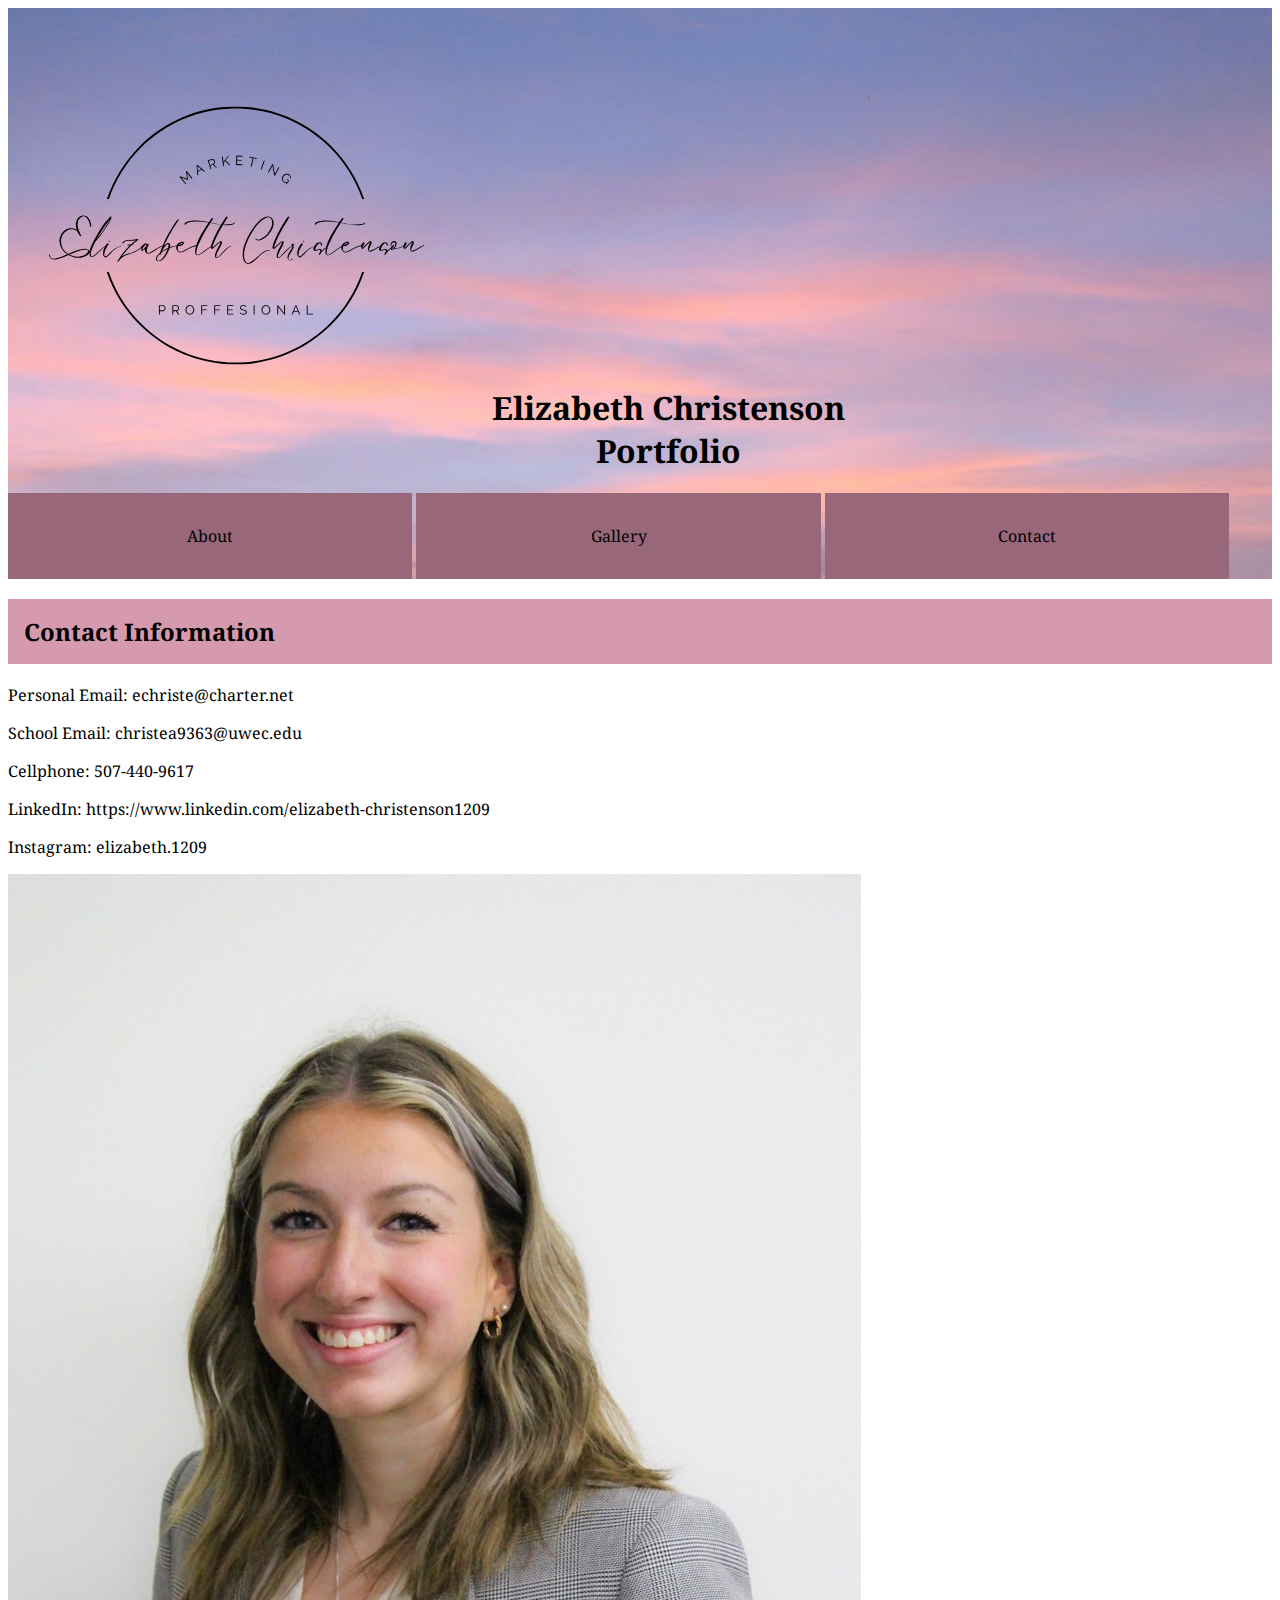
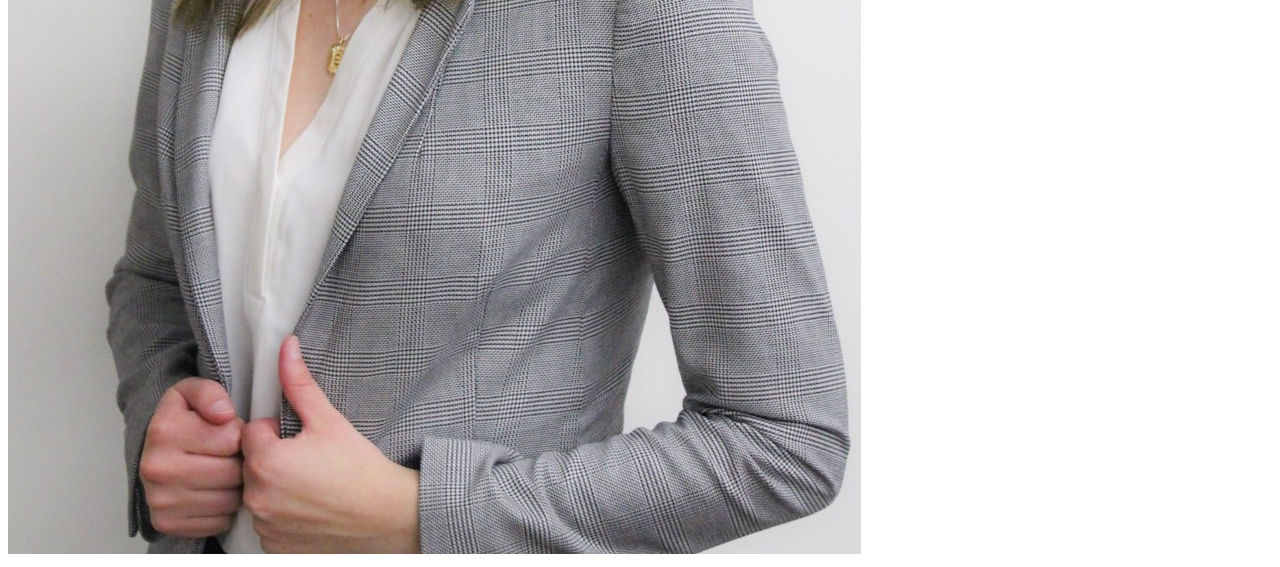
==== Portfolio Design/contact.html @ 51850fca "portfolio" ====
<!DOCTYPE html>
<html lang="en">
<head>
    <meta charset="UTF-8">
    <meta http-equiv="X-UA-Compatible" content="IE=edge">
    <meta name="viewport" content="width=device-width, initial-scale=1.0">
    <title>Portfolio</title>
    <link rel="stylesheet" href="styles.css">
    <link rel="preconnect" href="https://fonts.googleapis.com">
    <link rel="preconnect" href="https://fonts.gstatic.com" crossorigin>
    <link href="https://fonts.googleapis.com/css2?family=Noto+Serif&display=swap" rel="stylesheet">
</head>
<body>
    <header>
        <div><img src="images/Portfolio Logo.svg" alt="logo">
        <h1>Elizabeth Christenson Portfolio</h1></div>
        <nav>
            <a href="index.html">About</a>
            <a href="gallery.html">Gallery</a>
            <a href="contact.html">Contact</a>
        </nav>
    </header>
    <section>
        <h2 id="contact">Contact Information</h2>
        <p>Personal Email: echriste@charter.net</p>
        <p>School Email: christea9363@uwec.edu</p>
        <p>Cellphone: 507-440-9617</p>
        <p>LinkedIn: https://www.linkedin.com/elizabeth-christenson1209</p>
        <p>Instagram: elizabeth.1209</p>
        <img src="images/headshot.jpg" alt="Headshot">
    </section>
    
</body>
</html>
---- Portfolio Design/styles.css ----
header{
    background-image: url(images/backgroundsunset.png);
    font-family:'Noto Serif', serif ;
    display: flex;
    flex-wrap: wrap;
    background-size: cover;
}
header img{
    width: 45%;
}
nav{
    flex-basis: 100%;
}
header h1{
    display: inline-block;
    width: 40%;
    text-align: center;
}
header>nav>a{
    background-color: #98677a;
    color: black;
    text-decoration: none;
    padding: 2rem 0;
    display: inline-block;
    width: 32%;
    text-align: center;
}
header>nav{
    padding-top: 0;
    padding-bottom: 0;
    padding-right: 0;
    padding-left: 0;
}
body{
    font-family: 'Noto Serif', serif ;
    margin: 2;
}
img{
    max-width: 100%;
}
#about{
    background-color: #d69aaf;
    padding: 1rem;
}
#school{
    background-color: #d69aaf;
    padding: 1rem;
}
#marketing{
    background-color: #d69aaf;
    padding: 1rem;
}
#gallery{
    background-color: #d69aaf;
    padding: 1rem;
}
#intern{
    background-color: #d69aaf;
    padding: 1rem;
}
#pse{
    background-color: #d69aaf;
    padding: 1rem;
}
#schoolcontent{
    background-color: #d69aaf;
    padding: 1rem;
}
#contact{
    background-color: #d69aaf;
    padding: 1rem;
}
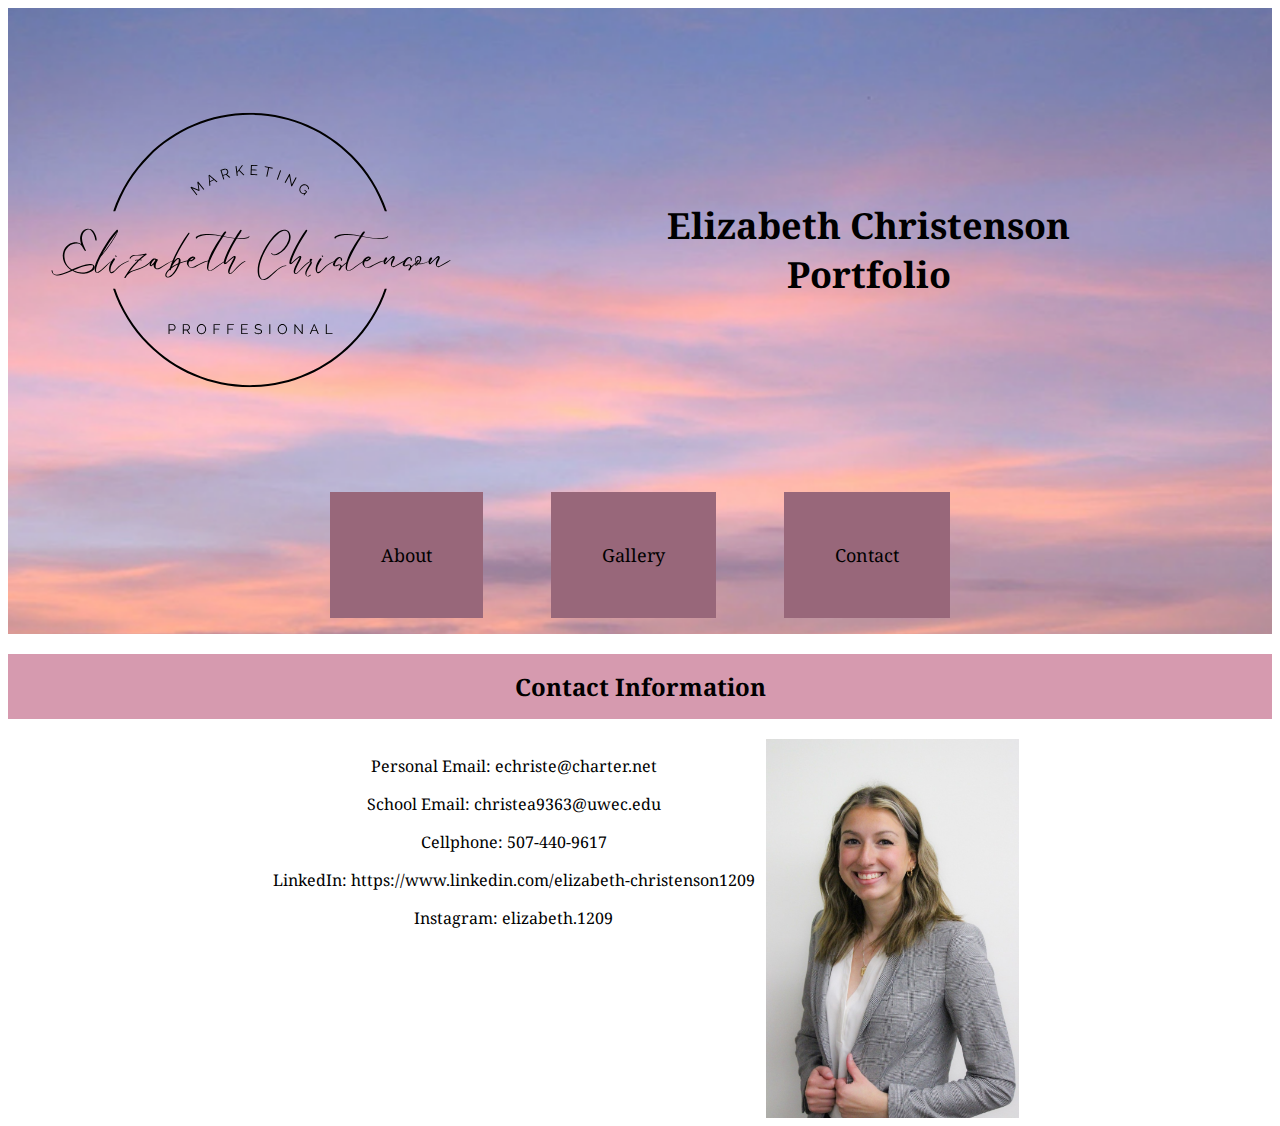
==== commit 8721b8aa: "portfolio" ====
--- a/Portfolio Design/contact.html
+++ b/Portfolio Design/contact.html
@@ -9,6 +9,15 @@
     <link rel="preconnect" href="https://fonts.googleapis.com">
     <link rel="preconnect" href="https://fonts.gstatic.com" crossorigin>
     <link href="https://fonts.googleapis.com/css2?family=Noto+Serif&display=swap" rel="stylesheet">
+    <link rel="apple-touch-icon" sizes="180x180" href="images/apple-touch-icon.png">
+    <link rel="icon" type="image/png" sizes="32x32" href="images/favicon-32x32.png">
+    <link rel="icon" type="image/png" sizes="16x16" href="images/favicon-16x16.png">
+    <link rel="manifest" href="images/site.webmanifest">
+    <link rel="mask-icon" href="images/safari-pinned-tab.svg" color="#5bbad5">
+    <link rel="shortcut icon" href="images/favicon.ico">
+    <meta name="msapplication-TileColor" content="#da532c">
+    <meta name="msapplication-config" content="images/browserconfig.xml">
+    <meta name="theme-color" content="#ffffff">
 </head>
 <body>
     <header>
@@ -20,13 +29,13 @@
             <a href="contact.html">Contact</a>
         </nav>
     </header>
-    <section>
+    <section class="contact">
         <h2 id="contact">Contact Information</h2>
-        <p>Personal Email: echriste@charter.net</p>
+        <div><p>Personal Email: echriste@charter.net</p>
         <p>School Email: christea9363@uwec.edu</p>
         <p>Cellphone: 507-440-9617</p>
         <p>LinkedIn: https://www.linkedin.com/elizabeth-christenson1209</p>
-        <p>Instagram: elizabeth.1209</p>
+        <p>Instagram: elizabeth.1209</p></div>
         <img src="images/headshot.jpg" alt="Headshot">
     </section>
     
--- a/Portfolio Design/styles.css
+++ b/Portfolio Design/styles.css
@@ -22,8 +22,9 @@
     text-decoration: none;
     padding: 2rem 0;
     display: inline-block;
-    width: 32%;
+    width: 30%;
     text-align: center;
+    border: 3px solid transparent;
 }
 header>nav{
     padding-top: 0;
@@ -69,4 +70,98 @@
 #contact{
     background-color: #d69aaf;
     padding: 1rem;
-}+}
+header>nav>a:hover{
+    background-color: #d69aaf;
+    color: black;
+    border: 3px solid #98677a;
+}
+@media (min-width: 700px){
+    header>div{
+        display: flex;
+        align-items: center;
+        justify-content: space-between;
+        font-size: large;
+    }
+    header>nav>a{
+        font-size: large;
+        width: unset;
+        padding: 3rem;
+        margin: 0 2rem;
+    }
+    header>nav{
+        text-align: center;
+        margin-bottom: 1rem;
+    }
+    h2{
+        text-align: center;
+    }
+    h3{
+        text-align: center;
+    }
+    .about{
+        display: flex;
+        flex-wrap: wrap;
+        justify-content: center;
+        text-align: center;
+    }
+    .about img{
+        max-width: 60%;
+    }
+    #about{
+        flex-basis: 100%;
+    }
+    .about div{
+        flex-basis: 40%;
+    }
+    .school{
+        text-align: center;
+    }
+    .marketing{
+        text-align: center;
+    }
+    .contact{
+        display: flex;
+        flex-wrap: wrap;
+        justify-content: center;
+        text-align: center;
+    }
+    .contact img{
+        max-width: 20%;
+    }
+    #contact{
+        flex-basis: 100%;
+    }
+    .contact div{
+        flex-basis: 40%;
+    }
+    .gallary{
+        text-align: center;
+    }
+    .intern{
+        text-align: center;
+    }
+    .pse{
+        text-align: center;
+    }
+    .schoolcontent{
+        text-align: center;
+    }
+    .schoolcontent>img{
+        max-width: 50%;
+    }
+    .pse>img{
+        max-width: 30%;
+        margin: 2rem;
+    }
+    .intern>img{
+        max-width: 40%;
+        margin: 2rem;
+    }
+    .intern div{
+        max-width: 28%;
+        margin: auto;
+    }
+
+}
+
